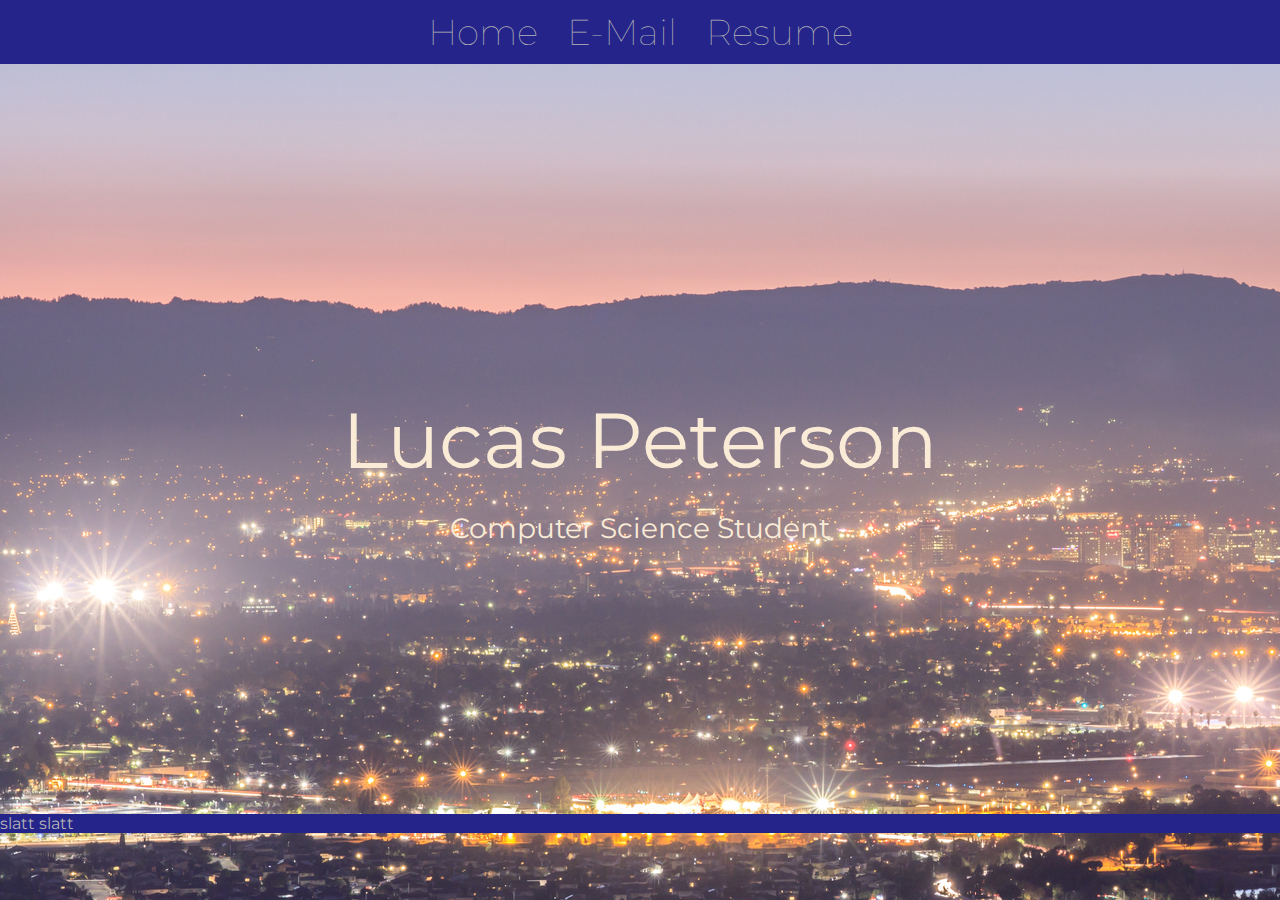
==== website.html @ 9593b3e3 "Add files via upload" ====
<html>
    <head>
        <!-- Boilerplate code -->
        <meta charset="UTF-8">
        <meta name="viewport" content="width=device-width, initial-scale=1.0">
        <meta http-equiv="X-UA-Compatible" content="ie=edge">
        <!--Title-->
        <title>Lucas Peterson Portfolio</title>
        <!--Style Sheet-->
        <link rel="stylesheet" href="style.css">
    </head>

    <body>
        <div class="nav-bar">
            <a href="website.html" class="nBarLinks">Home</a>
            <a href="mailto:lucasp52559@gmail.com" class="nBarLinks">E-Mail</a>
            <a href="Resume" class="nBarLinks">Resume</a>


        </div>
        <div id="page-header">
            <div class="title-container">
                <h1 class="name-title" style="font-size:78px">Lucas Peterson</h1>
                <h2 class='name-title' id="h2"style="font-size:28px">Computer Science Student</h2>
            </div>

        </div>
        

        <div class="standard">
            <p>slatt slatt</p>
        </div>

    </body>

</html>
---- style.css ----
body {
    font-family: Montserrat;
    margin: 0px;
    color: rgb(180, 180, 180);
    background-image: url("images/background.jpeg");
    background-attachment: fixed;
    margin-right: 0px;
}

a {
    color: rgb(180, 180, 180);
}

#page-header {
    margin-top: 50px;
    max-height: 800px;
    margin-bottom: 750px;
}

@font-face {
    font-family: Montserrat;
    src: url(fonts/Montserrat-VariableFont_wght.ttf);
}

.name-title {
    text-align: center;
    color: antiquewhite;
    font-weight: normal;
    margin-bottom: 15px;
}

.title-container {
    margin: 0;
    position: absolute;
    top: 50%;
    left: 50%;
    -ms-transform: translate(-50%, -50%);
    transform: translate(-50%, -50%);
}

.nav-bar {
    text-align: center;
    font-size: 36px;
    text-decoration: none;
    background-color: rgb(36, 36, 139);
    padding: 10px;
}

.nBarLinks {
    padding: 10px;
    text-decoration: none;
    font-weight: 100;
}

.standard {
    background-color: rgb(36, 36, 139);
}
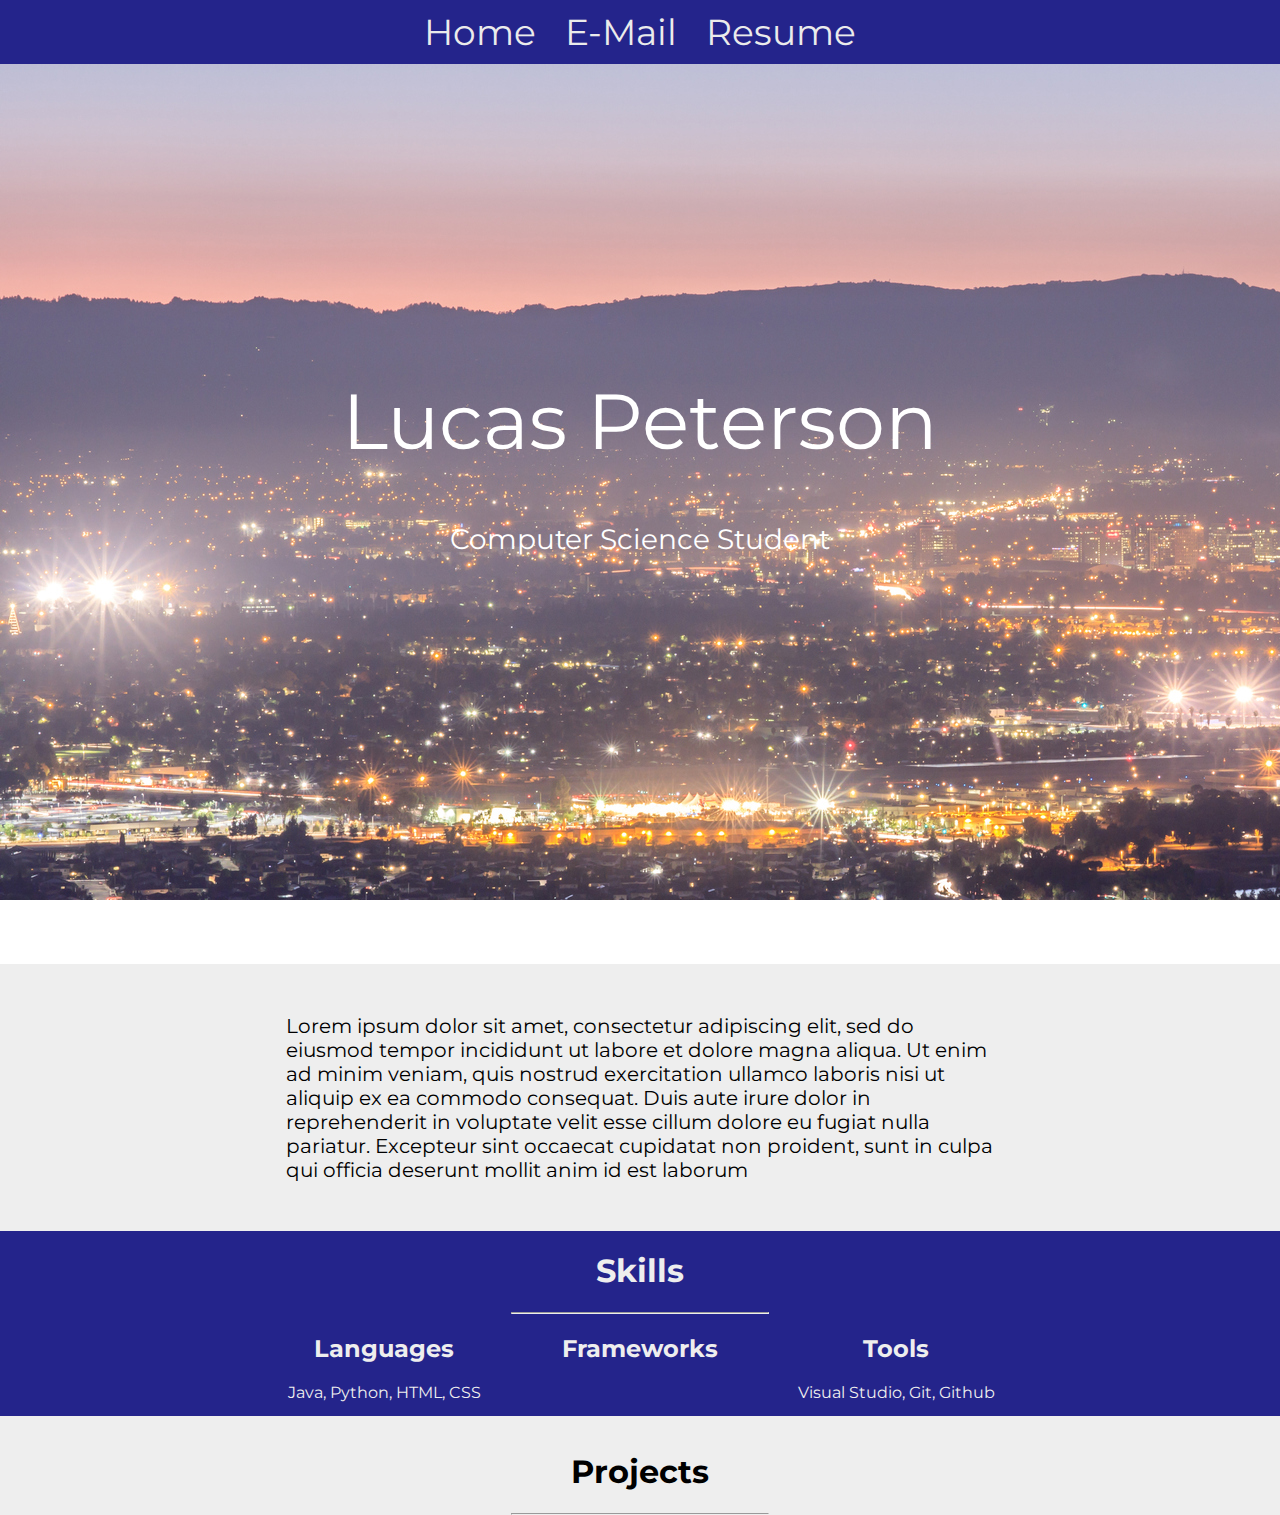
==== commit c8e637f3: "added about, title of projects, and skills" ====
--- a/website.html
+++ b/website.html
@@ -1,36 +1,75 @@
 <html>
-    <head>
-        <!-- Boilerplate code -->
-        <meta charset="UTF-8">
-        <meta name="viewport" content="width=device-width, initial-scale=1.0">
-        <meta http-equiv="X-UA-Compatible" content="ie=edge">
-        <!--Title-->
-        <title>Lucas Peterson Portfolio</title>
-        <!--Style Sheet-->
-        <link rel="stylesheet" href="style.css">
-    </head>
 
-    <body>
-        <div class="nav-bar">
-            <a href="website.html" class="nBarLinks">Home</a>
-            <a href="mailto:lucasp52559@gmail.com" class="nBarLinks">E-Mail</a>
-            <a href="Resume" class="nBarLinks">Resume</a>
+<head>
+    <!-- Boilerplate code -->
+    <meta charset="UTF-8">
+    <meta name="viewport" content="width=device-width, initial-scale=1.0">
+    <meta http-equiv="X-UA-Compatible" content="ie=edge">
+    <!--Title-->
+    <title>Lucas Peterson Portfolio</title>
+    <!--Style Sheet-->
+    <link rel="stylesheet" href="style.css">
+</head>
+
+<body>
+    <div class="nav-bar">
+        <a href="website.html" class="nBarLinks">Home</a>
+        <a href="mailto:lucasp52559@gmail.com" class="nBarLinks">E-Mail</a>
+        <a href="Resume" class="nBarLinks">Resume</a>
 
 
-        </div>
-        <div id="page-header">
-            <div class="title-container">
-                <h1 class="name-title" style="font-size:78px">Lucas Peterson</h1>
-                <h2 class='name-title' id="h2"style="font-size:28px">Computer Science Student</h2>
-            </div>
-
-        </div>
-        
-
-        <div class="standard">
-            <p>slatt slatt</p>
+    </div>
+    <div id="page-header">
+        <div class="title-container">
+            <h1 class="name-title" style="font-size:78px">Lucas Peterson</h1>
+            <h2 class='name-title' id="h2" style="font-size:28px">Computer Science Student</h2>
         </div>
 
-    </body>
+    </div>
+
+    <div>
+        <div class="standard">
+            <div id="bio">
+                <p>Lorem ipsum dolor sit amet, consectetur adipiscing elit, sed do eiusmod tempor incididunt ut labore
+                    et
+                    dolore
+                    magna aliqua. Ut enim ad minim veniam, quis nostrud exercitation ullamco laboris nisi ut aliquip ex
+                    ea
+                    commodo consequat. Duis aute irure dolor in reprehenderit in voluptate velit esse cillum dolore eu
+                    fugiat
+                    nulla pariatur. Excepteur sint occaecat cupidatat non proident, sunt in culpa qui officia deserunt
+                    mollit
+                    anim id est laborum</p>
+            </div>
+        </div>
+
+        <div id="skillcontainer">
+            <div id="skills">
+                <h1 id="skillheader">Skills</h1>
+                <hr>
+                <div id="skillcontainer2">
+                    <div class="skillcell">
+                        <h2>Languages</h2>
+                        <p>Java, Python, HTML, CSS</p>
+                    </div>
+                    <div class="skillcell">
+                        <h2>Frameworks</h2>
+                    </div>
+                    <div class="skillcell">
+                        <h2>Tools</h2>
+                        <p>Visual Studio, Git, Github</p>
+                    </div>
+            </div>
+            </div>
+        </div>
+
+        <div class="standard" id="projects">
+            <h1>Projects</h1>
+            <hr>
+            
+        </div>
+    </div>
+
+</body>
 
 </html>--- a/style.css
+++ b/style.css
@@ -8,13 +8,12 @@
 }
 
 a {
-    color: rgb(180, 180, 180);
+    color: rgb(235, 235, 235);
 }
 
 #page-header {
     margin-top: 50px;
-    max-height: 800px;
-    margin-bottom: 750px;
+    margin-bottom: 900px;
 }
 
 @font-face {
@@ -24,13 +23,13 @@
 
 .name-title {
     text-align: center;
-    color: antiquewhite;
+    color: rgb(255, 255, 255);
     font-weight: normal;
-    margin-bottom: 15px;
+   
 }
 
 .title-container {
-    margin: 0;
+    margin: 0%;
     position: absolute;
     top: 50%;
     left: 50%;
@@ -49,9 +48,55 @@
 .nBarLinks {
     padding: 10px;
     text-decoration: none;
-    font-weight: 100;
 }
 
 .standard {
+    background-color: rgb(238, 238, 238);
+}
+
+#bio {
+    margin-left: 20%;
+    margin-right: 20%;
+    color: black;
+    font-size: 20px;
+    padding: 30px;
+}
+
+#skillcontainer {
     background-color: rgb(36, 36, 139);
+    font-size:100%;
+}
+
+#skillcontainer2 {
+    display: flex;
+    justify-content: center;
+    font-size:100%;
+    padding-bottom:20px;
+}
+
+#skillheader {
+    text-align: center;
+    padding-top: 20px;
+    color: rgb(238, 238, 238);
+}
+#skills{
+    margin-top:-22px;
+}
+hr {
+    width: 20%;
+    margin: auto;
+    color: rgb(238, 238, 238);
+}
+#projects{
+    padding-top:15px;
+    margin-top:-22px;
+    text-align:center;
+    color: black;
+}
+.skillcell {
+    color: rgb(238, 238, 238);
+    width: 20%;
+    display: inline-block;
+    text-align: center;
+    font-size:100%; 
 }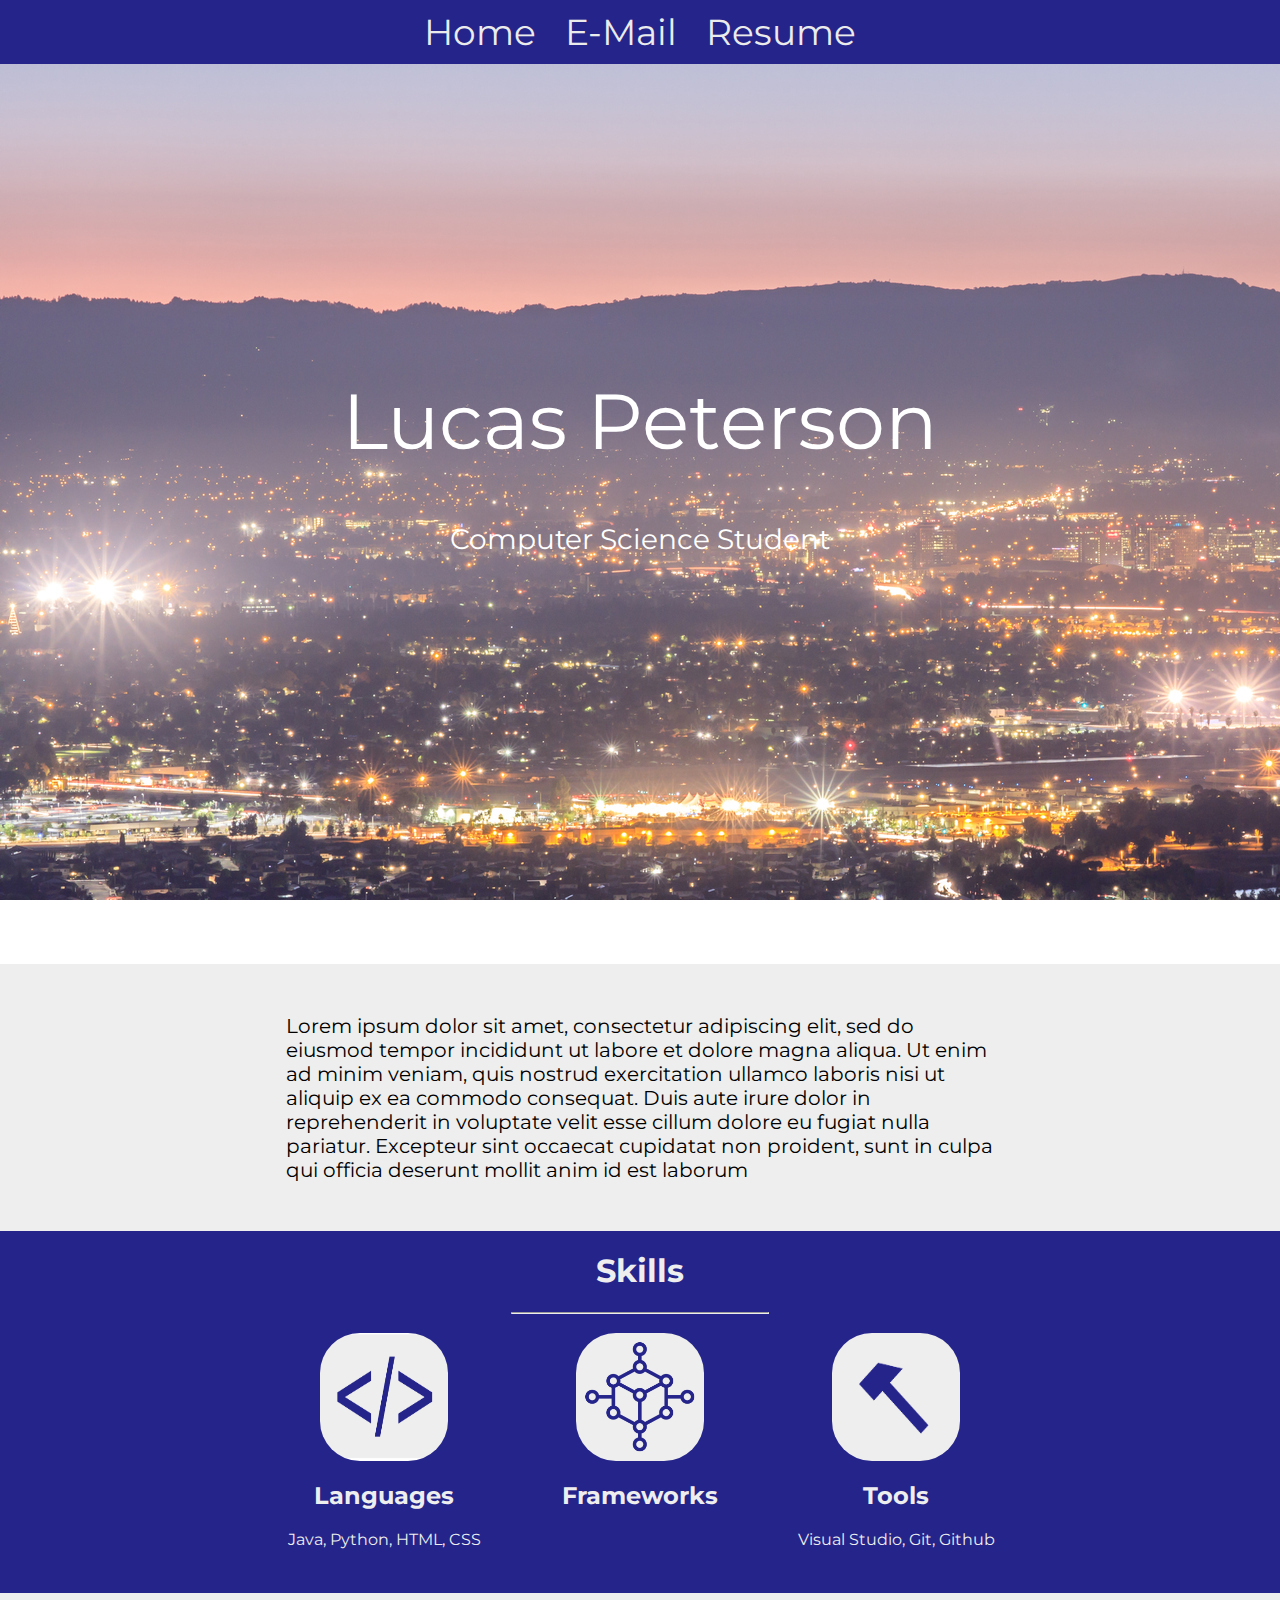
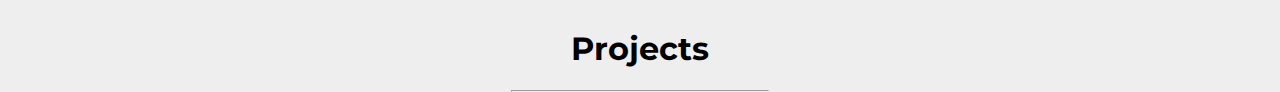
==== commit 35a1da4b: "added icons" ====
--- a/website.html
+++ b/website.html
@@ -47,15 +47,19 @@
             <div id="skills">
                 <h1 id="skillheader">Skills</h1>
                 <hr>
+                <br>
                 <div id="skillcontainer2">
                     <div class="skillcell">
+                        <img src="images/languageicon.png" alt="languages" width="128px" height="128px" style="border-radius:40px">
                         <h2>Languages</h2>
                         <p>Java, Python, HTML, CSS</p>
                     </div>
                     <div class="skillcell">
+                        <img src="images/frameworkicon.png"tools" width="128px" height="128px" style="border-radius:40px">
                         <h2>Frameworks</h2>
                     </div>
                     <div class="skillcell">
+                        <img src="images/toolsicon.png"tools" width="128px" height="128px" style="border-radius:40px">
                         <h2>Tools</h2>
                         <p>Visual Studio, Git, Github</p>
                     </div>
--- a/style.css
+++ b/style.css
@@ -71,7 +71,7 @@
     display: flex;
     justify-content: center;
     font-size:100%;
-    padding-bottom:20px;
+    padding-bottom:50px;
 }
 
 #skillheader {
